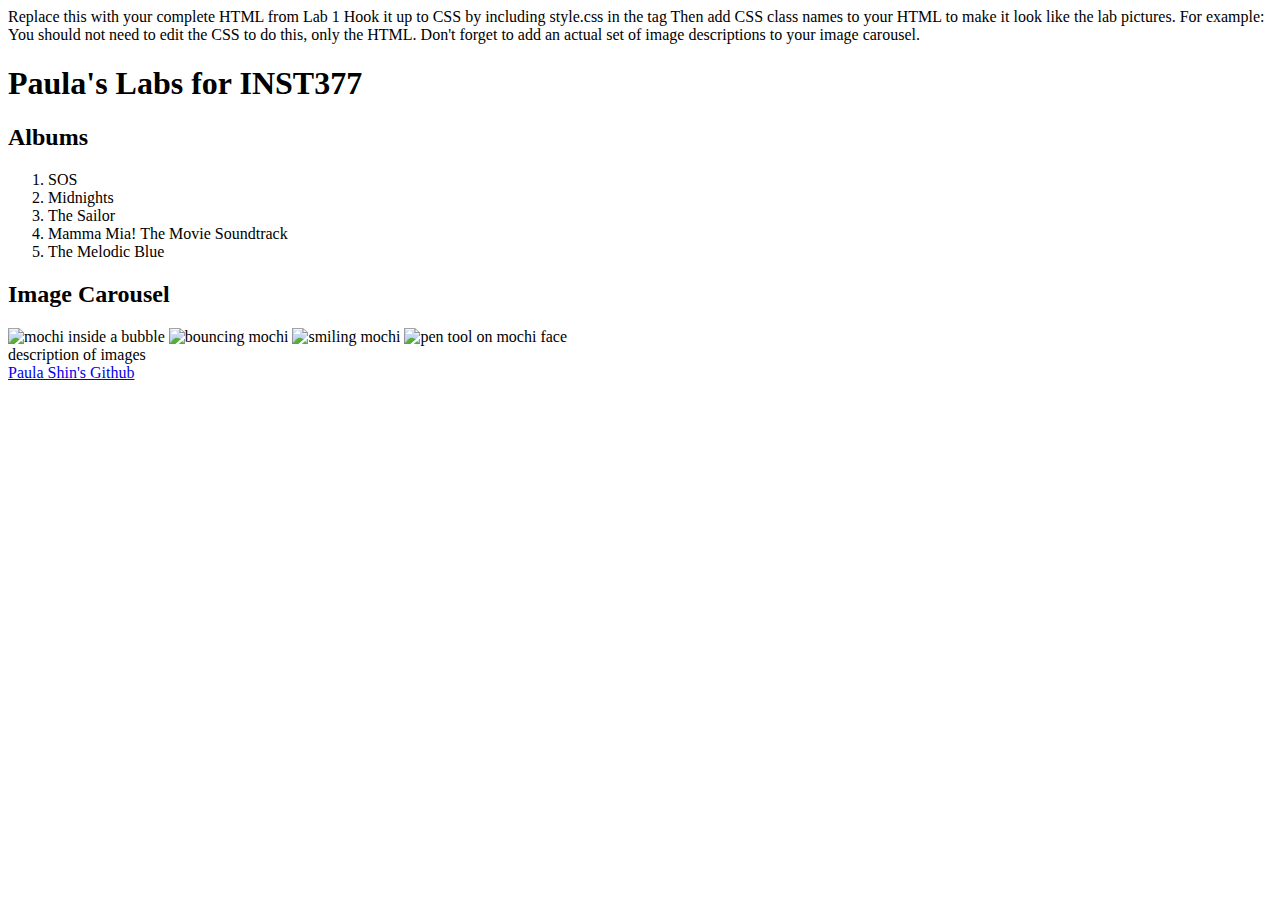
==== client/lab_2/index.html @ 8ee9a88e "hooked up stylesheet" ====
Replace this with your complete HTML from Lab 1

Hook it up to CSS by including style.css in the <head> tag

Then add CSS class names to your HTML to make it look like the lab pictures.
For example: <div class="selector">

You should not need to edit the CSS to do this, only the HTML.

Don't forget to add an actual set of image descriptions to your image carousel.

<html lang="en">
<head>
  <meta charset="UTF-8">
  <meta http-equiv="X-UA-Compatible" content="IE=edge">
  <meta name="viewport" content="width=device-width, initial-scale=1.0">
  <title>Paula's Labs</title>
</head>


<body> 
  <div>
    <header><h1>Paula's Labs for INST377</h1></header>
    <div>

      <div><h2>Albums</h2></div>   
      <ol>
        <li>SOS</li>
        <li>Midnights</li>
        <li>The Sailor</li>
        <li>Mamma Mia! The Movie Soundtrack</li>
        <li>The Melodic Blue</li>
      </ol>   

      <div><h2>Image Carousel</h2></div>
        <img src="images/mochi.jpg" alt="mochi inside a bubble">
        <img src="images/mochi.gif" alt="bouncing mochi">
        <img src="images/mochi.png" alt="smiling mochi">
        <img src="images/mochi.svg" alt="pen tool on mochi face">

      <div>
          description of images
      </div>
    </div>
  </div>

  <footer><a href="http://github.com/pshin15/INST377-Lab-Work" target="_blank" rel="noopener noreferrer">Paula Shin's Github</a></footer>
</body>
</html>
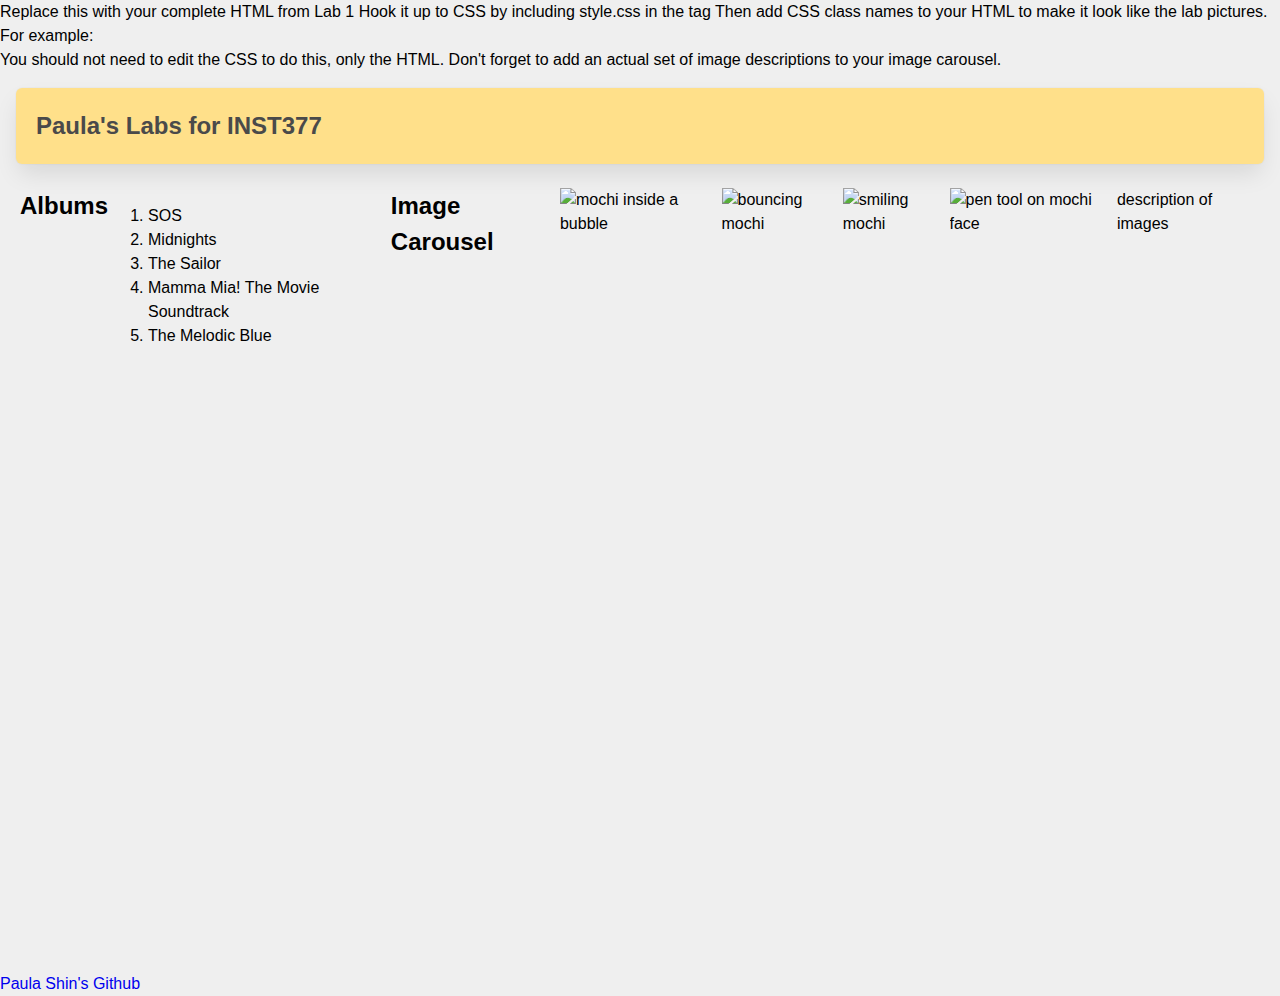
==== commit 51cbdd1c: "added container" ====
--- a/client/lab_2/index.html
+++ b/client/lab_2/index.html
@@ -15,13 +15,14 @@
   <meta http-equiv="X-UA-Compatible" content="IE=edge">
   <meta name="viewport" content="width=device-width, initial-scale=1.0">
   <title>Paula's Labs</title>
+  <link rel="stylesheet" href="style.css">
 </head>
 
 
 <body> 
-  <div>
-    <header><h1>Paula's Labs for INST377</h1></header>
-    <div>
+  <div class="wrapper">
+    <header class="header"><h1>Paula's Labs for INST377</h1></header>
+    <div class="container">
 
       <div><h2>Albums</h2></div>   
       <ol>
--- a/client/lab_2/style.css
+++ b/client/lab_2/style.css
@@ -0,0 +1,197 @@
+* {
+  box-sizing: border-box;
+}
+
+/* 
+  These rules apply to actual HTML elements with no labelling!
+  So: they style the tags directly
+*/
+
+html {
+  background-color: #fff;
+  font-size: 16px;
+  min-width: 300px;
+  overflow-x: hidden;
+  overflow-y: scroll;
+
+  /* these are specific to different browsers */
+  -moz-osx-font-smoothing: grayscale;
+  -webkit-font-smoothing: antialiased;
+  text-rendering: optimizeLegibility;
+  -webkit-text-size-adjust: 100%;
+  -moz-text-size-adjust: 100%;
+  text-size-adjust: 100%;
+}
+
+body {
+  margin: 0;
+  padding: 0;
+
+  font-family: ‘Segoe UI’, Candara, ‘Bitstream Vera Sans’, ‘DejaVu Sans’, ‘Bitsream Vera Sans’, ‘Trebuchet MS’, Verdana, ‘Verdana Ref’, sans-serif;
+  font-weight: 400;
+  line-height: 1.5;
+  background-color: rgb(239, 239, 239);
+}
+
+
+a {
+  display: inline-block;
+  text-decoration: none;
+}
+
+h2 {
+  margin:0;
+  padding:0;
+  padding-bottom:1.5rem;
+}
+
+form {
+  accent-color: hsla(120, 100%, 50%, 0.482);
+}
+
+/*
+  - These styles use 'class names'
+  - You can apply them by using the 'class' attribute on your HTML
+  - like this: <div class="wrapper">
+  - note that the period vanishes there!
+*/
+
+
+.wrapper {
+  min-height: 100vh;
+  display: flex;
+  flex-direction: column;
+  margin: 0;
+  flex: 1;
+}
+
+.container {
+  margin: 0 20px;
+  display: flex;
+  justify-content: space-evenly;
+  align-items: start;
+  flex:1;
+}
+
+.header {
+  padding-top: 1rem;
+  padding-left: 1rem;
+  padding-right: 1rem;
+  padding-bottom: 1.5rem;
+}
+
+
+/*
+  This rule implies that the H1 tag lives within another HTML tag
+  It "inherits" some rules from the above
+  Those rules won't apply to an h1 that's outside a block with the class of 'header'
+*/
+
+.header h1 {
+  display: block;
+  /* this will push other blocks out of the way */
+
+  /* colors */
+  background-color: #ffe08a;
+  color: #4a4a4a;
+
+  /* shapes */
+  border-radius: 6px;
+  font-size: 1.5rem;
+  padding: 1.25rem;
+  margin:0; /* removing the margin on h1 tags means the header pins to the top if we move it around */
+
+
+  /* box-shadows are fancy */
+  box-shadow: 0 0.5em 1em -0.125em rgb(10 10 10 / 10%), 0 0 0 1px rgb(10 10 10 / 2%);
+}
+
+
+/*
+  Rules can be combined on a block to apply the 'cascade' in order
+  So you can use two classnames in a single class attribute
+  like: <div class="box section">
+
+  Rules may combine in unexpected ways - remember that the LAST thing written in this file will have "priority"
+  And will be what displays in your client
+*/
+
+.box {
+  background-color: rgba(239, 239, 239, 0.40);
+  border: 2px dashed;
+  border-radius: 4px;
+
+  width: fit-content;
+  height:fit-content;
+  padding: 1.5rem;
+  margin: 0 auto;
+}
+
+.left_section {
+  background-color: rgba(0, 139, 139, 0.8);
+  flex: 0 1 auto;
+  margin: 1rem;
+  padding: 1.5rem;
+}
+
+.right_section {
+  background-color: rgba(255, 224, 138, 0.7);
+  flex: 1 2 auto;
+  margin: 1rem;
+  align-items: center;
+  max-width: 450px;
+}
+
+/*
+  This block is actually dependent on the "container" block having a flex set on it
+  and the "wrapper" block displaying as a flex column with a "vertical height" (vh) of 100.
+  That serves to cram the footer to the bottom of the page.
+*/
+
+.footer {
+  flex-shrink: 0;
+  padding: 1rem;
+  background-color: rgba(0, 139, 139, 0.8);
+  font-size: 1.2rem;
+  font-weight: 600;
+}
+
+.footer a {
+  color: rgba(255, 224, 138, 1);
+  text-decoration: underline;
+}
+
+/*
+  This is an example of a 'pseudoclass'
+  In this instance, it says what to do if a mouse hovers over a link
+  This is pretty desktop-specific, since there's no hover function on touchscreens
+*/
+.footer a:hover {
+  /* Hue, saturation, luminosity, alpha */
+  background-color: hsla(0, 0%, 90%, 0.15);
+  /* red, green, blue, alpha */
+  color: rgb(246, 169, 93);
+  text-decoration: none;
+}
+
+.subtitle {
+  color: rgba(0, 0, 0, 0.8);
+  margin: 0px;
+  margin-bottom: 5px;
+}
+
+
+/* Deploy this with images as direct "children" and the images should pop into shape */
+.grid {
+  display: flex;
+  justify-content: space-evenly;
+  flex-flow: wrap;
+  width: 350px;
+  height: 350px;
+  margin: 0 auto;
+}
+
+.grid img {
+  width: 150px;
+  height: 150px;
+}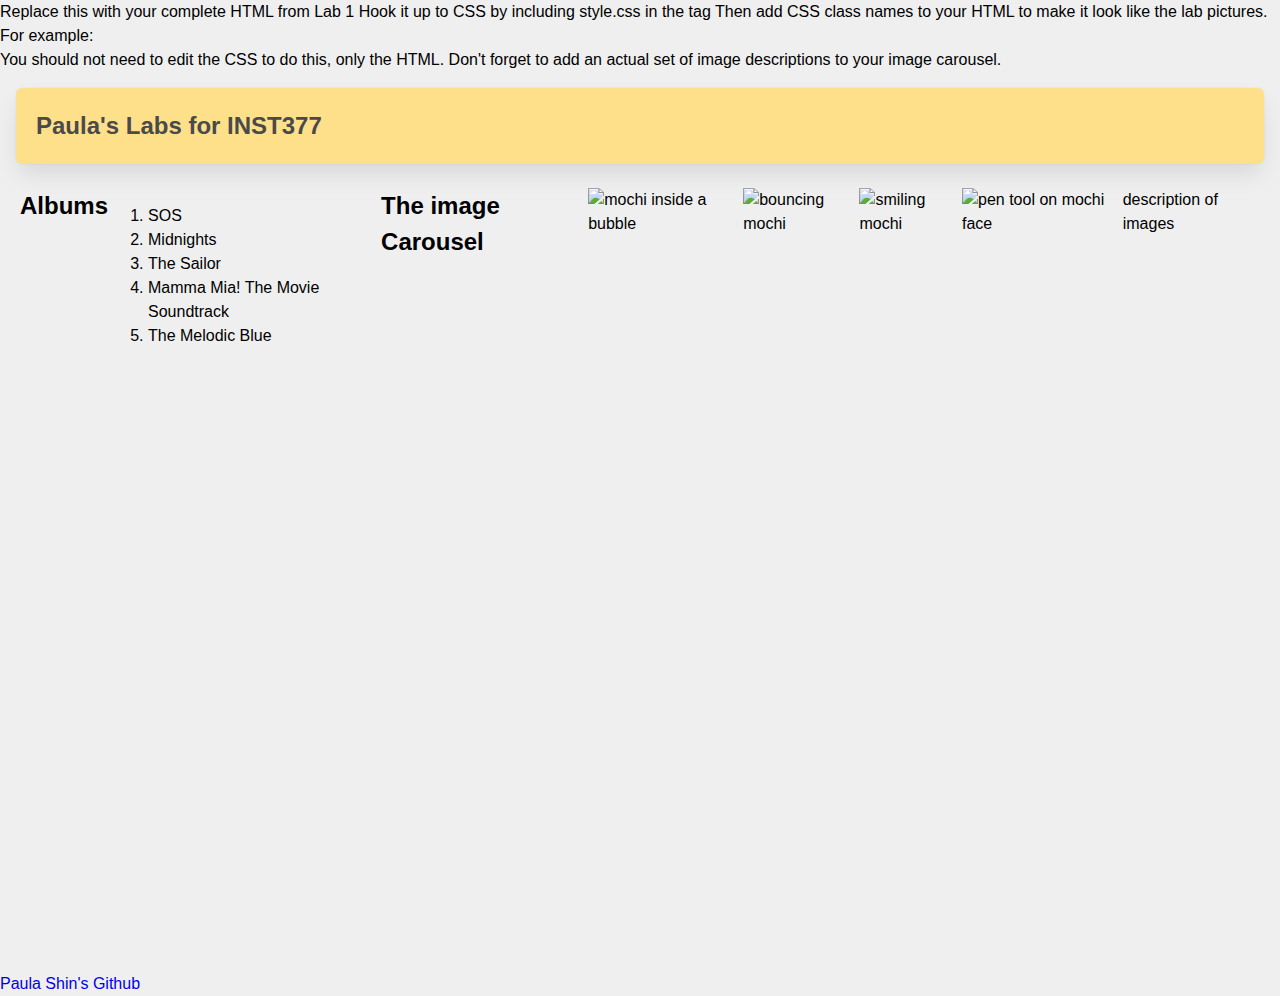
==== commit 8ab2747d: "temp commit" ====
--- a/client/lab_2/index.html
+++ b/client/lab_2/index.html
@@ -33,7 +33,7 @@
         <li>The Melodic Blue</li>
       </ol>   
 
-      <div><h2>Image Carousel</h2></div>
+      <div><h2>The image Carousel</h2></div>
         <img src="images/mochi.jpg" alt="mochi inside a bubble">
         <img src="images/mochi.gif" alt="bouncing mochi">
         <img src="images/mochi.png" alt="smiling mochi">
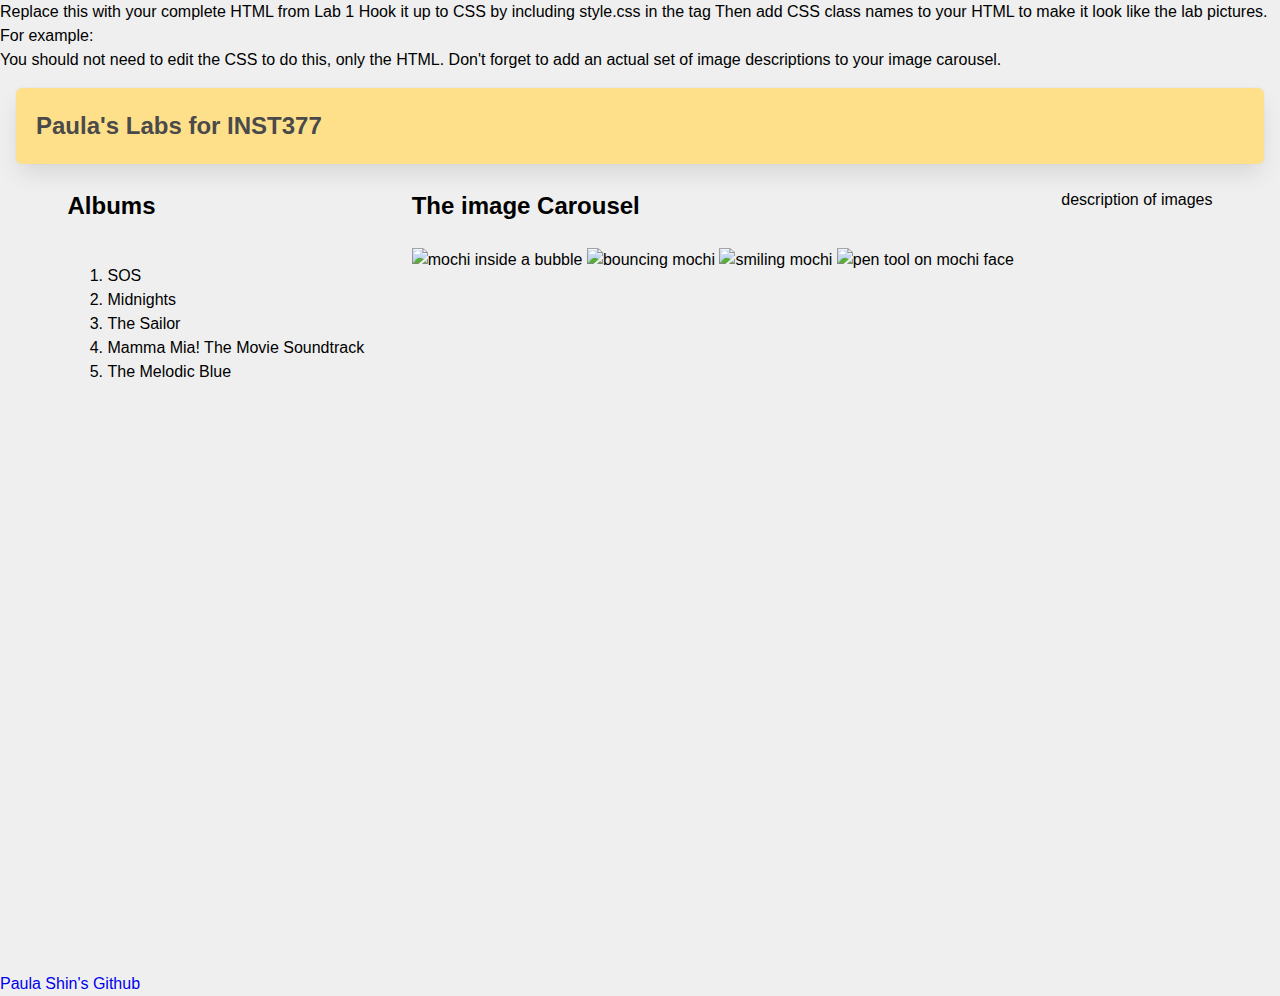
==== commit 0b92c14c: "added header" ====
--- a/client/lab_2/index.html
+++ b/client/lab_2/index.html
@@ -24,21 +24,24 @@
     <header class="header"><h1>Paula's Labs for INST377</h1></header>
     <div class="container">
 
-      <div><h2>Albums</h2></div>   
-      <ol>
-        <li>SOS</li>
-        <li>Midnights</li>
-        <li>The Sailor</li>
-        <li>Mamma Mia! The Movie Soundtrack</li>
-        <li>The Melodic Blue</li>
-      </ol>   
+      <div>
+        <h2>Albums</h2> 
+        <ol>
+          <li>SOS</li>
+          <li>Midnights</li>
+          <li>The Sailor</li>
+          <li>Mamma Mia! The Movie Soundtrack</li>
+          <li>The Melodic Blue</li>
+        </ol>
+      </div>
 
-      <div><h2>The image Carousel</h2></div>
+      <div><h2>The image Carousel</h2>
         <img src="images/mochi.jpg" alt="mochi inside a bubble">
         <img src="images/mochi.gif" alt="bouncing mochi">
         <img src="images/mochi.png" alt="smiling mochi">
         <img src="images/mochi.svg" alt="pen tool on mochi face">
-
+      </div>
+      
       <div>
           description of images
       </div>
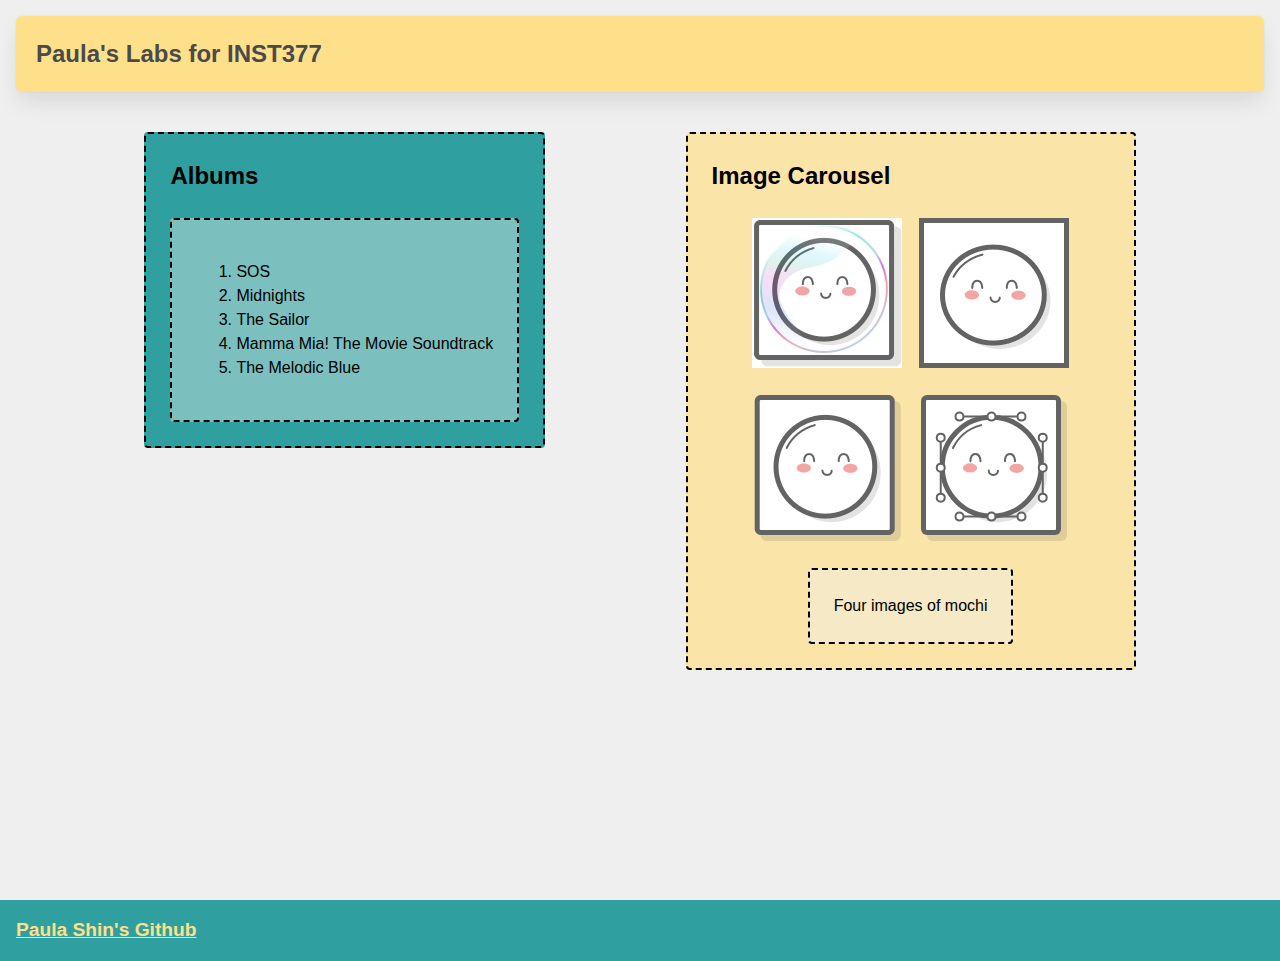
==== commit 88789590: "finish Lab 2" ====
--- a/client/lab_2/index.html
+++ b/client/lab_2/index.html
@@ -1,14 +1,3 @@
-Replace this with your complete HTML from Lab 1
-
-Hook it up to CSS by including style.css in the <head> tag
-
-Then add CSS class names to your HTML to make it look like the lab pictures.
-For example: <div class="selector">
-
-You should not need to edit the CSS to do this, only the HTML.
-
-Don't forget to add an actual set of image descriptions to your image carousel.
-
 <html lang="en">
 <head>
   <meta charset="UTF-8">
@@ -24,30 +13,35 @@
     <header class="header"><h1>Paula's Labs for INST377</h1></header>
     <div class="container">
 
-      <div>
+      <div class="left_section box">
         <h2>Albums</h2> 
-        <ol>
-          <li>SOS</li>
-          <li>Midnights</li>
-          <li>The Sailor</li>
-          <li>Mamma Mia! The Movie Soundtrack</li>
-          <li>The Melodic Blue</li>
-        </ol>
+        <div class="box">
+          <ol>
+            <li>SOS</li>
+            <li>Midnights</li>
+            <li>The Sailor</li>
+            <li>Mamma Mia! The Movie Soundtrack</li>
+            <li>The Melodic Blue</li>
+          </ol>  
+        </div> 
       </div>
 
-      <div><h2>The image Carousel</h2>
-        <img src="images/mochi.jpg" alt="mochi inside a bubble">
-        <img src="images/mochi.gif" alt="bouncing mochi">
-        <img src="images/mochi.png" alt="smiling mochi">
-        <img src="images/mochi.svg" alt="pen tool on mochi face">
+      <div class="right_section box">
+          <h2>Image Carousel</h2>
+          <div class="grid">
+            <img src="images/mochi.jpg" width="150" alt="mochi inside a bubble">
+            <img src="images/mochi.gif" width="150" alt="bouncing mochi">
+            <img src="images/mochi.png" width="150" alt="smiling mochi">
+            <img src="images/mochi.svg" width="150" alt="pen tool on mochi face">    
+          </div>
+          <div class="box">
+            Four images of mochi
+          </div>    
       </div>
-      
-      <div>
-          description of images
-      </div>
+
+
     </div>
   </div>
-
-  <footer><a href="http://github.com/pshin15/INST377-Lab-Work" target="_blank" rel="noopener noreferrer">Paula Shin's Github</a></footer>
+  <footer class = "footer"><a href="http://github.com/pshin15/INST377-Lab-Work" target="_blank" rel="noopener noreferrer">Paula Shin's Github</a></footer>
 </body>
 </html>